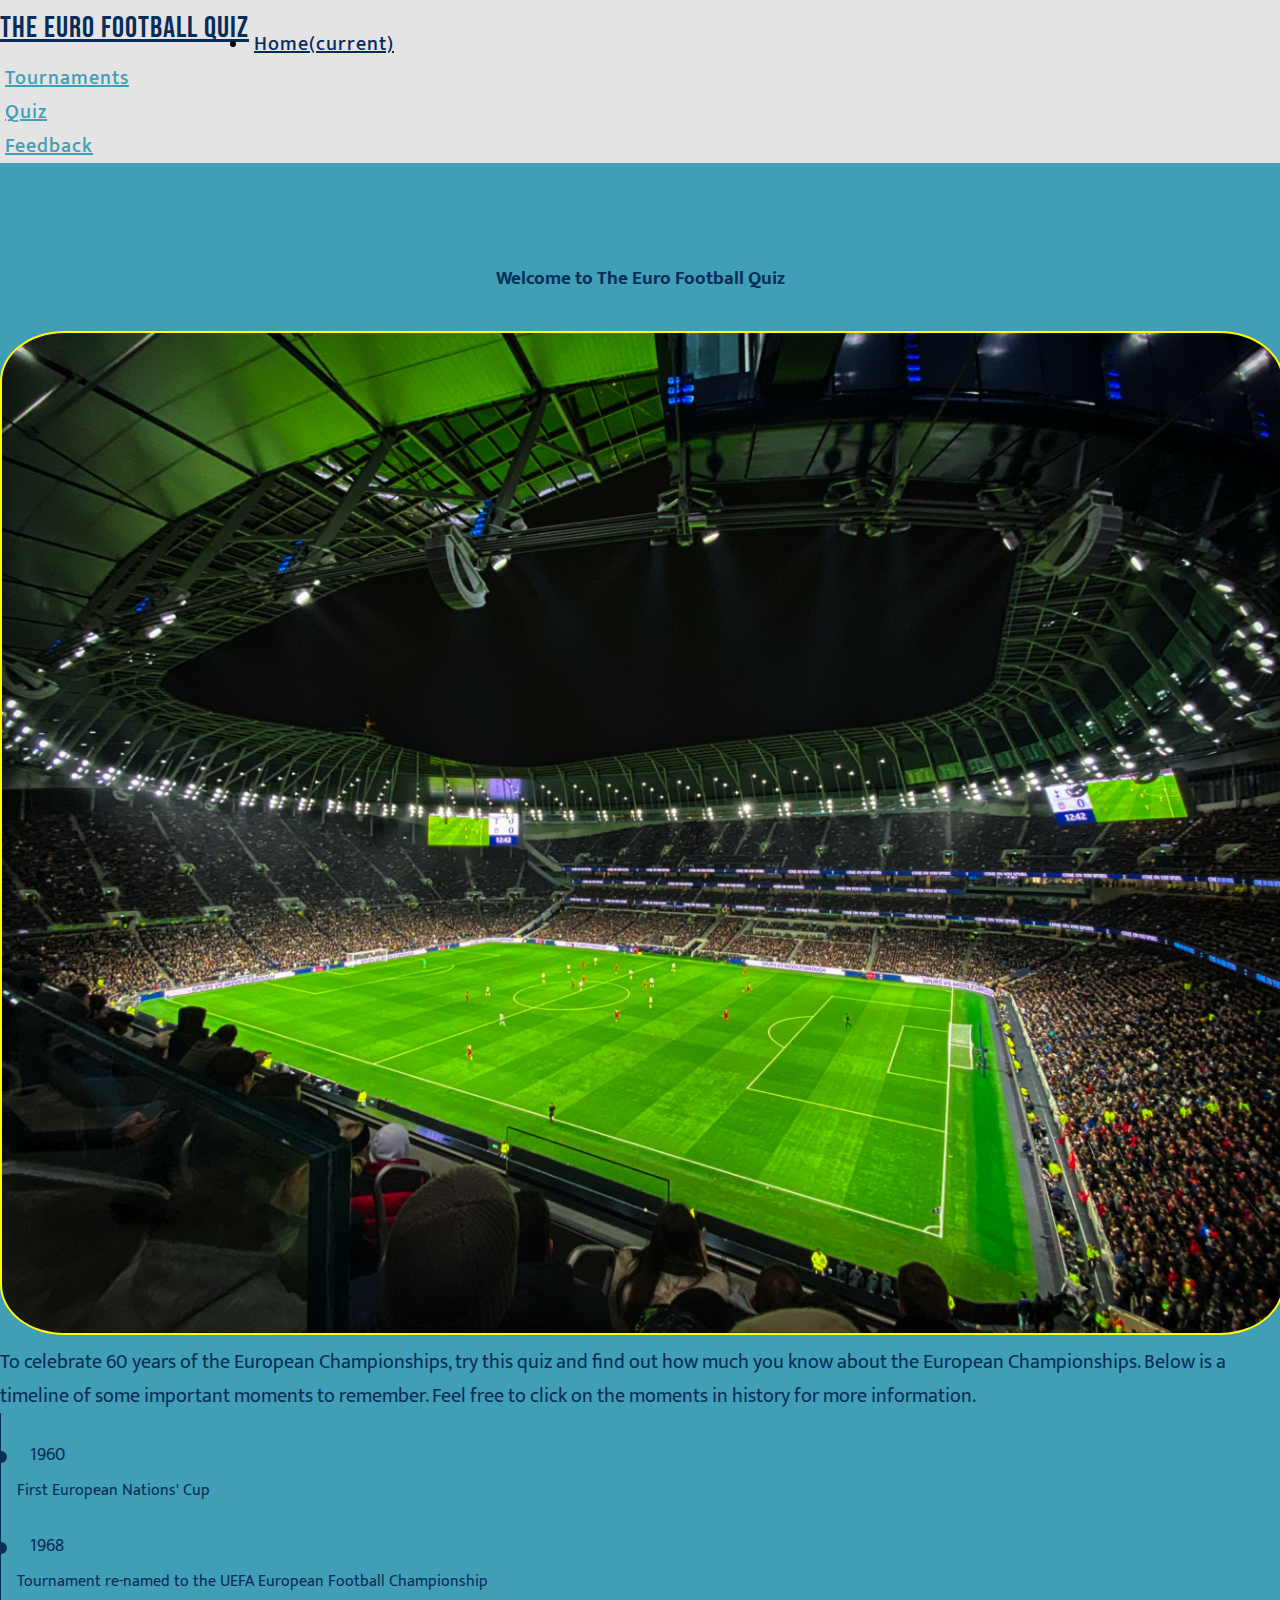
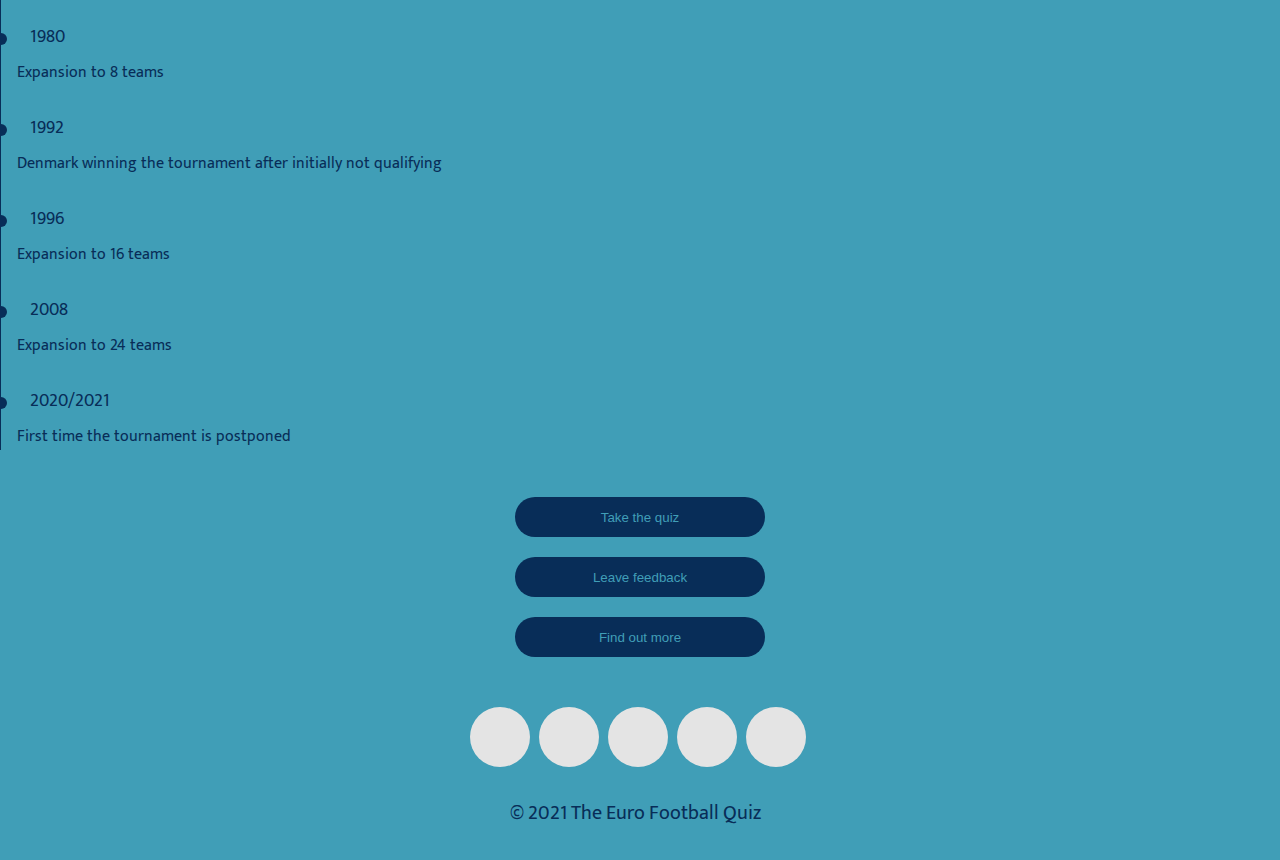
==== index.html @ 3a8a72df "class added to all html page footers for styling" ====
<!DOCTYPE html>
<html lang="en-US" class="h-100">

<head>
    <meta charset="UTF-8">
    <meta http-equiv="X-UA-Compatible" content="IE=edge">
    <meta name="viewport" content="width=device-width, initial-scale=1.0">
    <meta name="description"
        content="The Euro football quiz is full of knowledge about the tournament with a fun questions to answer">
    <meta name="keywords" content="Euros football, European football, International football cup, UEFA Euros">
    <meta name="author" content="Liam Walsh">
    <link href="https://cdn.jsdelivr.net/npm/bootstrap@5.0.1/dist/css/bootstrap.min.css" rel="stylesheet"
        integrity="sha384-+0n0xVW2eSR5OomGNYDnhzAbDsOXxcvSN1TPprVMTNDbiYZCxYbOOl7+AMvyTG2x" crossorigin="anonymous">
    <script src="https://cdn.jsdelivr.net/npm/bootstrap@5.0.1/dist/js/bootstrap.bundle.min.js"
        integrity="sha384-gtEjrD/SeCtmISkJkNUaaKMoLD0//ElJ19smozuHV6z3Iehds+3Ulb9Bn9Plx0x4" crossorigin="anonymous">
    </script>
    <link rel="stylesheet" href="https://use.fontawesome.com/releases/v5.15.3/css/all.css"
        integrity="sha384-SZXxX4whJ79/gErwcOYf+zWLeJdY/qpuqC4cAa9rOGUstPomtqpuNWT9wdPEn2fk" crossorigin="anonymous">
    <link type="text/css" rel="stylesheet" href="assets/css/style.css">
    <title>The Euro Football Quiz</title>
</head>

<body class="d-flex flex-column h-100">
    <!--
        Header includes a logo name at the top within the Navbar template from Bootstrap 5. Nav bar is fixed at the top of all html pages. 
    -->
    <header>
        <nav id="header-color" class="navbar navbar-expand-lg navbar-light fixed-top">
            <div class="container-fluid">
                <div>
                    <a class="navbar-brand" id="logo" href="index.html" aria-label="Jump to the Homepage">The Euro
                        Football Quiz</a>
                </div>
                <div>
                    <!-- toggle button -->
                    <button class="navbar-toggler" type="button" data-bs-toggle="collapse" data-bs-target="#navbarNav"
                        aria-controls="navbarNav" aria-expanded="false" aria-label="Toggle navigation">
                        <span class="navbar-toggler-icon"></span>
                    </button>
                </div>
                <div class="collapse navbar-collapse" id="navbarNav">
                    <ul class="navbar-nav" id="menulist">
                        <li class="nav-item">
                            <a class="nav-link active" aria-current="page" href="index.html"
                                aria-label="Jump to the Homepage">Home<span class="sr-only">(current)</span></a>
                        </li>
                        <li class="nav-item">
                            <a class="nav-link" href="tournaments.html"
                                aria-label="Jump to the Tournaments page">Tournaments</a>
                        </li>
                        <li class="nav-item">
                            <a class="nav-link" href="quiz.html" aria-label="Jump to the Quiz page">Quiz</a>
                        </li>
                        <li class="nav-item">
                            <a class="nav-link" href="feedback.html" aria-label="Jump to the Feedback page">Feedback</a>
                        </li>
                    </ul>
                </div>
            </div>
        </nav>
    </header>
    <!-- Main section starts here with a Sub-header title -->
    <section class="container-fluid">
        <div class="row">
            <div class="col-12">
                <h3 class="sub-header">Welcome to The Euro Football Quiz</h3>
            </div>
        </div>
        <br>
        <!-- 
            Hero Image taking up two thirds of the row with a timeline created for one third of the same row. This is designed for big screens with full width on screens below 768px for both the image and timeline
        -->
        <div class="row">
            <div class="col-12 col-md-8">
                <div id="hero-image"></div>
            </div>
            <div class="col-12 col-md-4">
                <div class="row">
                    <div class="col-12">
                        <p class="timeline-title">
                            To celebrate 60 years of the European Championships, try this quiz and find out how much
                            you know about the European Championships. Below is a timeline of some important moments to remember. Feel free to click on the moments in history for more information.
                        </p>
                    </div>
                </div>
                <div class="timeline-item" data-dates="1960">
                    <a class="timeline-link" href="https://en.wikipedia.org/wiki/UEFA_European_Championship#Beginnings"
                        aria-label="Read more about when the Tournament began (opens in new tab)" target="_blank">
                        <p>First European Nations' Cup</p>
                    </a>
                </div>
                <div class="timeline-item" data-dates="1968">
                    <a class="timeline-link" href="https://en.wikipedia.org/wiki/UEFA_Euro_1968"
                        aria-label="Read more about the tournament changing names (opens in new tab)" target="_blank">
                        <p>Tournament re-named to the UEFA European Football Championship</p>
                    </a>
                </div>
                <div class="timeline-item" data-dates="1980">
                    <a class="timeline-link"
                        href="https://en.wikipedia.org/wiki/UEFA_European_Championship#Expansion_to_8_teams"
                        aria-label="Read more about the Tournament expansion to 8 teams (opens in new tab)"
                        target="_blank">
                        <p>Expansion to 8 teams</p>
                    </a>
                </div>
                <div class="timeline-item" data-dates="1992">
                    <a class="timeline-link" href="https://en.wikipedia.org/wiki/UEFA_Euro_1992"
                        aria-label="Read more about Euro 1992 where Denmark wins (opens in new tab)" target="_blank">
                        <p>Denmark winning the tournament after initially not qualifying</p>
                    </a>
                </div>
                <div class="timeline-item" data-dates="1996">
                    <a class="timeline-link"
                        href="https://en.wikipedia.org/wiki/UEFA_European_Championship#Expansion_to_16_teams"
                        aria-label="Read more about the Tournament expansion to 16 teams (opens in new tab)"
                        target="_blank">
                        <p>Expansion to 16 teams</p>
                    </a>
                </div>
                <div class="timeline-item" data-dates="2008">
                    <a class="timeline-link"
                        href="https://en.wikipedia.org/wiki/UEFA_European_Championship#Expansion_to_24_teams"
                        aria-label="Read more about the Tournament expansion to 24 teams (opens in new tab)"
                        target="_blank">
                        <p>Expansion to 24 teams</p>
                    </a>
                </div>
                <div class="timeline-item" data-dates="2020/2021">
                    <a class="timeline-link" href="https://en.wikipedia.org/wiki/UEFA_Euro_2020"
                        aria-label="Read more about the Tournament being postponed due to the Covid-19 Pandemic (opens in new tab)"
                        target="_blank">
                        <p>First time the tournament is postponed</p>
                    </a>
                </div>
            </div>
        </div>
        <br>
        <hr>

        <!-- 
            three buttons for users to click on to take them to the tournaments, quiz, feedback pages. The buttons change position depending on the screensize the user is on. Large screens the button are side by side. On screen sizes below 768px the buttons are sitting vertically. This is done using the Bootstrap grid
        -->

        <div class="row">
            <div class="col col-lg-4" id="outer-quiz-btn">
                <button id="quiz-btn"><a class="nav-link" href="quiz.html" aria-label="Take the quiz"><span
                            class="btn-color">Take the quiz</span></a>
                </button>
            </div>
            <div class="col col-lg-4" id="outer-feedback-btn">
                <button id="feedback-btn"><a class="nav-link" href="feedback.html"
                        aria-label="leave your feedback"><span class="btn-color">Leave feedback</span></a>
                </button>
            </div>
            <div class="col col-lg-4" id="outer-find-out-more-btn">
                <button id="find-out-more-btn"><a class="nav-link" href="tournaments.html"
                        aria-label="Find out more button"><span class="btn-color">Find out more</span></a>
                </button>
            </div>
        </div>
    </section>

    <!-- Footer includes social media icons sourced from fontawesome and a paragraph for copyright using the shortcut &copy; -->

    <footer class="mt-auto">
        <div>
            <div class=icons>
                <div class="icon-balls">
                    <a href="https://www.facebook.com" aria-label="Find us on Facebook (opens in new tab)"
                        target="_blank"><i class="fab fa-facebook-f"></i>
                    </a>
                </div>
                <div class="icon-balls">
                    <a href="https://www.instagram.com/" aria-label="Find us on Instagram (opens in new tab)"
                        target="_blank"><i class="fab fa-instagram"></i>
                    </a>
                </div>
                <div class="icon-balls">
                    <a href="https://twitter.com/" aria-label="Find us on Twitter (opens in new tab)" target="_blank"><i
                            class="fab fa-twitter"></i>
                    </a>
                </div>
                <div class="icon-balls">
                    <a href="https://www.spotify.com" aria-label="Find us on Spotify (opens in new tab)"
                        target="_blank"><i class="fab fa-spotify"></i>
                    </a>
                </div>
                <div class="icon-balls">
                    <a href="https://www.youtube.com" aria-label="Find us on Youtube (opens in new tab)"
                        target="_blank"><i class="fab fa-youtube-square"></i>
                    </a>
                </div>
            </div>
        </div>
        <div>
            <p class="copyright">&copy; 2021 The Euro Football Quiz</p>
        </div>
    </footer>

</body>

</html>
---- assets/css/style.css ----
/* fonts chosen using Google Fonts */
@import url('https://fonts.googleapis.com/css2?family=Bebas+Neue&family=Mukta:wght@200;300;400;500;600;700;800&display=swap');

/* overall default css setup */
* {
    margin: 0;
    padding: 0;
    border: 0;
}

body {
    font-family: 'Mukta', sans-serif;
    color: #000;
    background-color: #409eb7;
}

/* header including text logo and navigation bar which is also a hamburger menu for smaller device screens */

#header-color {
    background-color: #e4e4e4;
}

#logo {
    font-family: 'Bebas Neue', cursive;
    font-size: 30px;
    letter-spacing: 1px;
    float: left;
    padding-top: 10px;
    color: #409eb7;
}

#logo:hover {
    color: #082d58;
}

#menulist {
    margin-left: auto;
}

#menulist a {
    font-size: 20px;
    color: #409eb7;
    letter-spacing: 1px;
    margin: 5px;
    font-weight: 500;  
}

#menulist a:hover {
    color: #f2993e;
    font-size: 30px;
}

#menulist .active {
    color: #082d58;
}

/* media queries for logo and hamburger menu on smaller screens*/

@media screen and (max-width: 365px) {
    #logo {
        font-size: 24px;
    }

    .navbar-toggler {
        padding: 0.4px 0.6px;      
    }
}

/* images */

#hero-image {
    background: url("../images/hero-image.jpg") no-repeat center center;  
    height: 800px; 
    width: 100%;
    border-radius: 5%;
    background-size: cover; 
    margin: 10px 10px 10px auto;
    border: solid 2px #FFFF00;
    padding: 0;
}

#euro-logo {
    background: url("../images/euro2020.webp") no-repeat center center;  
    height: 400px; 
    width: 100%;
    background-size: contain; 
    margin-left: 15px;
    margin-bottom: 15px;
}

#euro-trophy {
    background: url("../images/eurotrophy.webp") no-repeat center center;
    height: 400px;
    width: auto;
    background-size: cover;
    margin-bottom: 15px;
}

#quiz-image-one {
    background: url("../images/quiz-question-one.jpg") no-repeat center center;
    height: 250px;
    width: auto;
    background-size: contain;
    margin-top: 20px;
}

#quiz-image-two {
    background: url("../images/quiz-question-two.jpg") no-repeat center center;
    height: 250px;
    width: auto;
    background-size: contain;
    margin-top: 20px;
}

#quiz-image-three {
    background: url("../images/quiz-question-three.webp") no-repeat center center;
    height: 250px;
    width: auto;
    background-size: contain;
    margin-top: 20px;
}

#quiz-image-four {
    background: url("../images/quiz-question-four.jpg") no-repeat center center;
    height: 250px;
    width: auto;
    background-size: contain;
    margin-top: 20px;
}

#quiz-image-five {
    background: url("../images/quiz-question-five.jpg") no-repeat center center;
    height: 250px;
    width: auto;
    background-size: contain;
    margin-top: 20px;
}

#quiz-image-six {
    background: url("../images/quiz-question-six.png") no-repeat center center;
    height: 250px;
    width: auto;
    background-size: contain;
    margin-top: 20px;
}

/* media queries for euro logo image on bigger screen sizes */

@media screen and (min-width: 768px) {
    #euro-logo {
        margin: 15px;
        height: 350px;
    }
}

/* media queries for hero image on smaller screen sizes */

@media screen and (max-width: 767px) {
    #hero-image {
        height: 400px; 
    }
}

@media screen and (min-width: 768px) and (max-width: 1400px) {
    #hero-image {
        height: 1000px; 
    }
}

/* media queries for euro logo image on smaller and screen sizes */

@media screen and (max-width: 375px) {
    #euro-logo {
        height: 300px;
    }
}

/* media queries for euro trophy image on bigger screen sizes */

@media screen and (min-width: 768px) and (max-width: 850px) {
    #euro-trophy {
        height: 700px;
        margin-top: 25px;
    }
}

@media screen and (min-width: 851px) and (max-width: 992px) {
    #euro-trophy {
        height: 600px;
        margin-top: 20px;
    }
}

@media screen and (min-width: 993px) and (max-width: 1200px) {
    #euro-trophy {
        height: 500px;
        margin-top: 20px;
    }
}

/* media queries for quiz image one on smaller screen sizes */

@media screen and (max-width: 375px) {
    #quiz-image-one, #quiz-image-two, #quiz-image-three #quiz-image-four, #quiz-image-five {
        height: 180px;
    }
}

@media screen and (max-width: 769px) and (max-width: 1200px) {
    #quiz-image-one, #quiz-image-two, #quiz-image-three #quiz-image-four, #quiz-image-five {
        margin-top: 50px;
    }
}

/* timeline */

.timeline-title {
    color: #082d58;
    font-size: 20px;
    text-align: left;
}

.timeline-item {
    padding: 4em 1em 0em;
    position: relative;
    border-left: 1px solid #082d58 ;
    text-align: center;
}

.timeline-item p {
    padding: 0;
    margin: 0;
    color: #082d58;
}

.timeline-link {
    text-decoration: none;
    text-align: left;
}

.timeline-item p:hover {
    color: #FFFF00;  
}

.timeline-item::before {
    content: attr(data-dates);
    position: absolute;
    left: 1.6em;
    top: 1.5em;
    display: block;
    font-family: 'Mukta', sans-serif;
    font-weight: 400;
    font-size: 18px;
    padding: 0;
    margin: 0;
    color: #082d58;
}

.timeline-item::after {
    width: 12px;
    height: 12px;
    display: block;
    top: 2.4em;
    position: absolute;
    left: -6px;
    border-radius: 12px;
    content: '';
    background: #082d58;
}

/* media queries for timeline for smaller screen sizes*/

@media screen and (max-width: 767px) and (min-width: 343px) {
    .timeline-item p {
        font-size: 20px;
    }   
}

@media screen and (max-width: 365px) {
    .timeline-title {
        font-size: 18px;
    }
}

/* headers */

.sub-header {
    color: #082d58;
    padding-top: 100px;
    text-align: center;
}

.host-sub-header {
    color: #082d58;
    padding-bottom: 20px;
}

/* paragraphs and ordered list */

.para-content, .ol-content {
    color: #082d58;
}

/* buttons */

#outer-find-out-more-btn, #outer-quiz-btn, #outer-feedback-btn {
    padding-top: 20px;
    text-align: center;
}

#outer-submit-answers-btn {
    padding-top: 0px;
    text-align: center;
}

#outer-results-btn, #outer-answers-btn, #try-again-btn {
    margin-top: 0px;
    margin-bottom: 0px;
    padding-top: 0px;
    padding-bottom: 0px;
    text-align: center;
}

@media screen and (max-width: 1300px) {
    #outer-results-btn, #outer-answers-btn, #try-again-btn {
        margin-top: 10px;
        margin-bottom: 10px;
    }
}

#outer-submit-feedback-btn {
    text-align: center;
}

#submit-feedback-btn {
    margin-top: 20px;
}

#find-out-more-btn, #quiz-btn, #feedback-btn, #submit-feedback-btn {
    background-color: #082d58;
    border-radius: 20px; 
    width: 250px;
    height: 40px;
}

#submit-answers-btn {
    background-color: #f2993e;
    color: #082d58;
    border-radius: 20px;
    width: 300px;
    height: 50px;
    font-size: 25px;
    text-transform: uppercase;
}

.hide-btn {
    display: none;
    margin: auto;
}

.results-btn {
    background-color: #f2993e;
    color: #082d58;
    border-radius: 20px;
    width: 300px;
    height: 50px;
    font-size: 25px;
    text-transform: uppercase;
}

.answers-btn {
    background-color: #e4e4e4;
    color: #082d58;
    border-radius: 20px;
    width: 300px;
    height: 50px;
    font-size: 25px;
    text-transform: uppercase;
}

.try-again-btn {
    background-color: #e4e4e4;
    color: #082d58;
    border-radius: 20px;
    width: 300px;
    height: 50px;
    font-size: 25px;
    text-transform: uppercase;
}

.answers-btn:hover, .try-again-btn:hover {
    background-color: #FFFF00;   
}

/* buttons at the bottom of the quiz adjusted in size on very small mobile screen sizes */

@media screen and (max-width: 320px) {
    .results-btn, .answers-btn, .try-again-btn, #submit-answers-btn {
        width: 250px;
        font-size: 20px;
    }
}

.btn-color {
    color: #409eb7;
}

.btn-color:hover, #submit-feedback-btn {
    color: #082d58;
}

#find-out-more-btn:hover, #quiz-btn:hover, #feedback-btn:hover, #submit-answers-btn:hover, 
#submit-feedback-btn:hover {
    background-color: #FFFF00;
}

.outer-quiz-btn {
    padding-top: 20px;
    text-align: center;
}

.quiz-btn {
    background-color: #082d58;
    border-radius: 20px; 
    width: 250px;
    height: 40px;
} 

.quiz-btn-correct {
    background-color: #f2993e;
    color: #082d58;
}

.quiz-btn-incorrect {
    background-color: #e4e4e4;
}

.quiz-btn:hover {
    background-color: #FFFF00;
}

/* media clip */

#media-clip {
    border: solid 2px #FFFF00;
    padding: 0;
}

/* google map API key used - AIzaSyAQda9xmJ0kfmy2w5QsV2WTol9pY-iTWxo sourced from Google Maps Cloud Platform*/

#map2020 {
    height: 400px;
    width: auto;
    border: solid 2px #FFFF00;
    margin-left: 10px;
    margin-bottom: 15px;
}

/* quiz */

.quiz-question {
    color: #e4e4e4;
    text-align: center;
    padding-bottom: 20px;
}

.quiz-center {
    color: #082d58;
    text-align: center;
}

.underline {
    text-decoration: none;
}

/* form */

textarea {
    height: 250px;
}

#form-header {
    margin-bottom: 30px;
}

@media screen and (max-width: 767px) {
    #email-box {
        margin-top: 20px;
    }
}

/* footer */

footer {
    margin: 20px;
    padding: 0 0 10px 0;
}

.icon-balls {
    background-color: #e4e4e4;
    height: 40px;
    width: 40px;
    border-radius: 50%;
    padding: 10px;
    margin: 30px 5px 10px auto;
    display: inline-block;
}

.icons, a {
    text-align: center;
    color: #082d58;
}

.icon-balls:hover {
    background-color: #FFFF00;
}

.copyright {
    margin-right: 10px;
    padding-top: 10px;
    color: #082d58;
    text-align: center;
    font-size: 20px;
}

/* media queries for copright text in footer for small screen sizes */

@media screen and (max-width: 300px) {
    .copyright {
        font-size: 15px;
    }
}
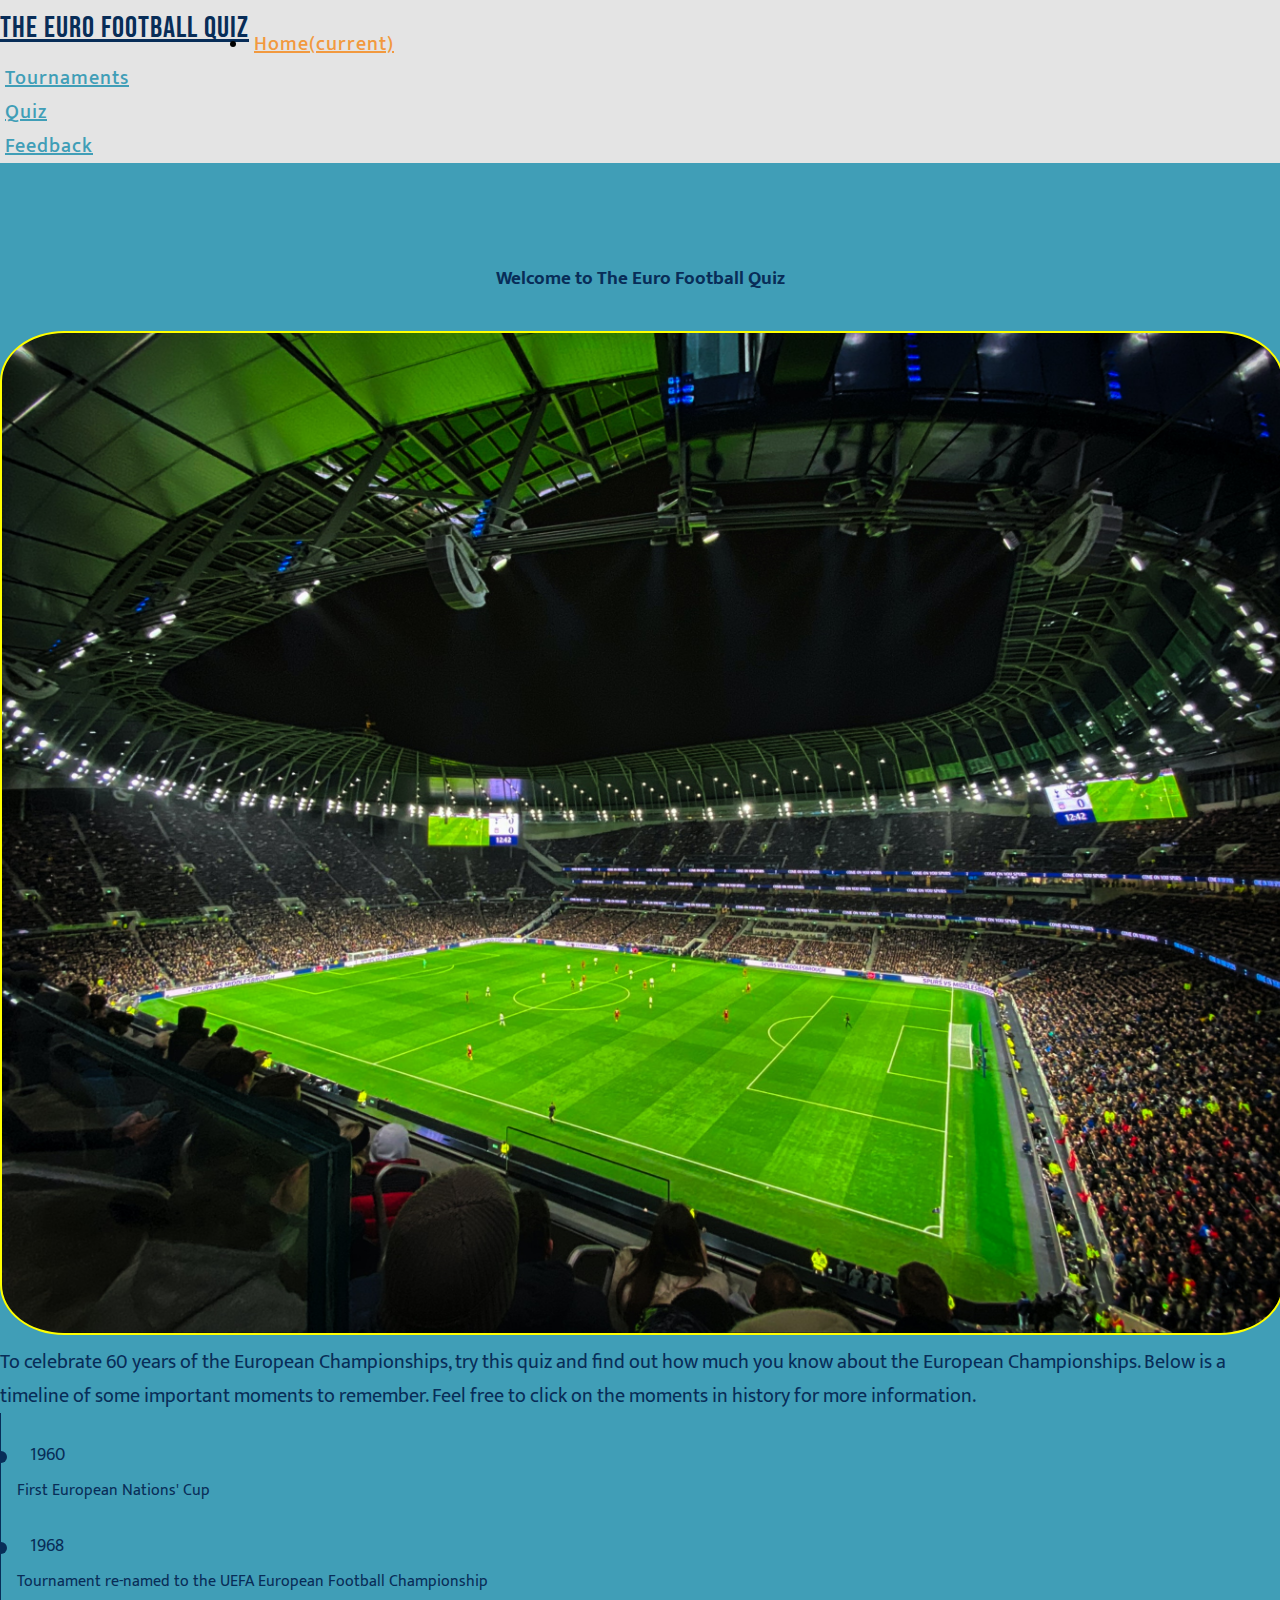
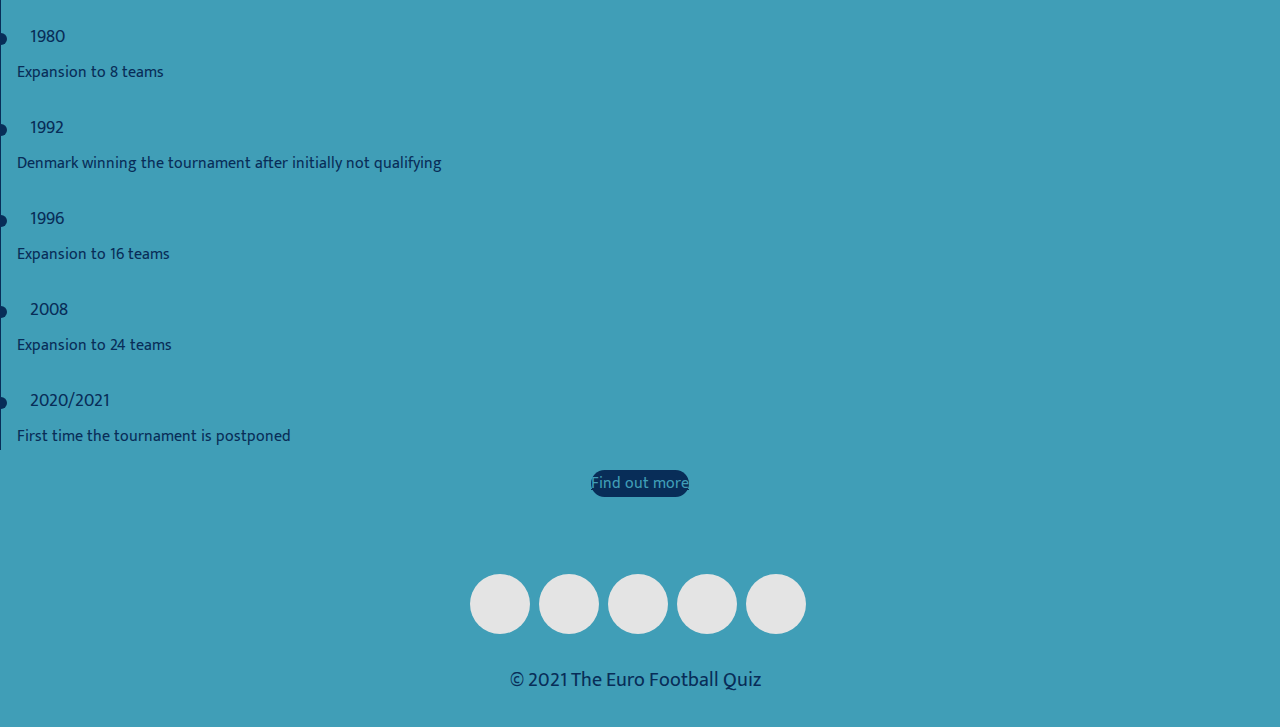
==== commit b611868c: "HTML tested" ====
--- a/index.html
+++ b/index.html
@@ -5,24 +5,29 @@
     <meta charset="UTF-8">
     <meta http-equiv="X-UA-Compatible" content="IE=edge">
     <meta name="viewport" content="width=device-width, initial-scale=1.0">
+    <!-- Meta tags for good SEO -->
     <meta name="description"
-        content="The Euro football quiz is full of knowledge about the tournament with a fun questions to answer">
-    <meta name="keywords" content="Euros football, European football, International football cup, UEFA Euros">
+        content="The Euro football quiz is full of information about all Euro tournaments with a fun quiz to try">
+    <meta name="keywords"
+        content="Euros football, European football, European nationals cup, International football cup, UEFA Euros">
     <meta name="author" content="Liam Walsh">
+    <!-- External script and link from Bootstrap5 -->
     <link href="https://cdn.jsdelivr.net/npm/bootstrap@5.0.1/dist/css/bootstrap.min.css" rel="stylesheet"
         integrity="sha384-+0n0xVW2eSR5OomGNYDnhzAbDsOXxcvSN1TPprVMTNDbiYZCxYbOOl7+AMvyTG2x" crossorigin="anonymous">
     <script src="https://cdn.jsdelivr.net/npm/bootstrap@5.0.1/dist/js/bootstrap.bundle.min.js"
         integrity="sha384-gtEjrD/SeCtmISkJkNUaaKMoLD0//ElJ19smozuHV6z3Iehds+3Ulb9Bn9Plx0x4" crossorigin="anonymous">
     </script>
+    <!-- External link from fontawesome for icons -->
     <link rel="stylesheet" href="https://use.fontawesome.com/releases/v5.15.3/css/all.css"
         integrity="sha384-SZXxX4whJ79/gErwcOYf+zWLeJdY/qpuqC4cAa9rOGUstPomtqpuNWT9wdPEn2fk" crossorigin="anonymous">
+    <!-- Local script for CSS -->
     <link type="text/css" rel="stylesheet" href="assets/css/style.css">
     <title>The Euro Football Quiz</title>
 </head>
 
 <body class="d-flex flex-column h-100">
     <!--
-        Header includes a logo name at the top within the Navbar template from Bootstrap 5. Nav bar is fixed at the top of all html pages. 
+        Header includes a logo name at the top within the Navbar template from Bootstrap 5. Nav bar is fixed at the top of all visable pages using the class fixed-top 
     -->
     <header>
         <nav id="header-color" class="navbar navbar-expand-lg navbar-light fixed-top">
@@ -59,7 +64,7 @@
             </div>
         </nav>
     </header>
-    <!-- Main section starts here with a Sub-header title -->
+    <!-- Main section starts here with a Sub-header title. Bootstrap container used for structure -->
     <section class="container-fluid">
         <div class="row">
             <div class="col-12">
@@ -79,10 +84,12 @@
                     <div class="col-12">
                         <p class="timeline-title">
                             To celebrate 60 years of the European Championships, try this quiz and find out how much
-                            you know about the European Championships. Below is a timeline of some important moments to remember. Feel free to click on the moments in history for more information.
+                            you know about the European Championships. Below is a timeline of some important moments to
+                            remember. Feel free to click on the moments in history for more information.
                         </p>
                     </div>
                 </div>
+                <!-- Timeline with external links to relevant Wikipedia articles -->
                 <div class="timeline-item" data-dates="1960">
                     <a class="timeline-link" href="https://en.wikipedia.org/wiki/UEFA_European_Championship#Beginnings"
                         aria-label="Read more about when the Tournament began (opens in new tab)" target="_blank">
@@ -132,16 +139,20 @@
                         <p>First time the tournament is postponed</p>
                     </a>
                 </div>
+                <div class="row">
+                    <div class="col-12" id="outer-find-out-more-btn">
+                        <a id="find-out-more-btn" class="nav-link" href="tournaments.html"
+                        aria-label="Find out more button"><span class="btn-color">Find out more</span></a>
+                    </div>
+                </div>
             </div>
         </div>
         <br>
         <hr>
-
         <!-- 
-            three buttons for users to click on to take them to the tournaments, quiz, feedback pages. The buttons change position depending on the screensize the user is on. Large screens the button are side by side. On screen sizes below 768px the buttons are sitting vertically. This is done using the Bootstrap grid
+            Three buttons for users to click on to take them to the tournaments, quiz, feedback pages. The buttons change position depending on the screensize the user is on. Large screens the button are side by side. On smaller screen sizes these buttons re-position according to the size of the screen to continue good UX. On mobile screen sizes the buttons are sitting vertically. This is done using the Bootstrap grid.
         -->
-
-        <div class="row">
+        <!-- <div class="row">
             <div class="col col-lg-4" id="outer-quiz-btn">
                 <button id="quiz-btn"><a class="nav-link" href="quiz.html" aria-label="Take the quiz"><span
                             class="btn-color">Take the quiz</span></a>
@@ -157,11 +168,10 @@
                         aria-label="Find out more button"><span class="btn-color">Find out more</span></a>
                 </button>
             </div>
-        </div>
+        </div> -->
+        
     </section>
-
     <!-- Footer includes social media icons sourced from fontawesome and a paragraph for copyright using the shortcut &copy; -->
-
     <footer class="mt-auto">
         <div>
             <div class=icons>
--- a/assets/css/style.css
+++ b/assets/css/style.css
@@ -1,7 +1,7 @@
-/* fonts chosen using Google Fonts */
+/* Fonts chosen using Google Fonts */
 @import url('https://fonts.googleapis.com/css2?family=Bebas+Neue&family=Mukta:wght@200;300;400;500;600;700;800&display=swap');
 
-/* overall default css setup */
+/* Overall default css setup */
 * {
     margin: 0;
     padding: 0;
@@ -14,7 +14,7 @@
     background-color: #409eb7;
 }
 
-/* header including text logo and navigation bar which is also a hamburger menu for smaller device screens */
+/* Header including text logo and navigation bar which is also a hamburger menu for smaller device screens */
 
 #header-color {
     background-color: #e4e4e4;
@@ -46,15 +46,15 @@
 }
 
 #menulist a:hover {
+    color: #082d58;
+    font-size: 30px;
+}
+
+#menulist .active {
     color: #f2993e;
-    font-size: 30px;
-}
-
-#menulist .active {
-    color: #082d58;
-}
-
-/* media queries for logo and hamburger menu on smaller screens*/
+}
+
+/* Media queries for logo and hamburger menu on smaller screens*/
 
 @media screen and (max-width: 365px) {
     #logo {
@@ -66,7 +66,7 @@
     }
 }
 
-/* images */
+/* Images */
 
 #hero-image {
     background: url("../images/hero-image.jpg") no-repeat center center;  
@@ -144,7 +144,7 @@
     margin-top: 20px;
 }
 
-/* media queries for euro logo image on bigger screen sizes */
+/* Media queries for euro logo image on bigger screen sizes */
 
 @media screen and (min-width: 768px) {
     #euro-logo {
@@ -153,7 +153,7 @@
     }
 }
 
-/* media queries for hero image on smaller screen sizes */
+/* Media queries for hero image on smaller screen sizes */
 
 @media screen and (max-width: 767px) {
     #hero-image {
@@ -167,7 +167,7 @@
     }
 }
 
-/* media queries for euro logo image on smaller and screen sizes */
+/* Media queries for euro logo image on smaller and screen sizes */
 
 @media screen and (max-width: 375px) {
     #euro-logo {
@@ -175,7 +175,7 @@
     }
 }
 
-/* media queries for euro trophy image on bigger screen sizes */
+/* Media queries for euro trophy image on bigger screen sizes */
 
 @media screen and (min-width: 768px) and (max-width: 850px) {
     #euro-trophy {
@@ -198,7 +198,7 @@
     }
 }
 
-/* media queries for quiz image one on smaller screen sizes */
+/* Media queries for quiz image one on smaller screen sizes */
 
 @media screen and (max-width: 375px) {
     #quiz-image-one, #quiz-image-two, #quiz-image-three #quiz-image-four, #quiz-image-five {
@@ -212,7 +212,7 @@
     }
 }
 
-/* timeline */
+/* Timeline */
 
 .timeline-title {
     color: #082d58;
@@ -268,7 +268,7 @@
     background: #082d58;
 }
 
-/* media queries for timeline for smaller screen sizes*/
+/* Media queries for timeline for smaller screen sizes*/
 
 @media screen and (max-width: 767px) and (min-width: 343px) {
     .timeline-item p {
@@ -282,7 +282,7 @@
     }
 }
 
-/* headers */
+/* Headers */
 
 .sub-header {
     color: #082d58;
@@ -295,13 +295,15 @@
     padding-bottom: 20px;
 }
 
-/* paragraphs and ordered list */
+/* Paragraphs and Ordered List */
 
 .para-content, .ol-content {
     color: #082d58;
 }
 
-/* buttons */
+/* Buttons */
+
+
 
 #outer-find-out-more-btn, #outer-quiz-btn, #outer-feedback-btn {
     padding-top: 20px;
@@ -321,6 +323,7 @@
     text-align: center;
 }
 
+/* Media queries for screen sizes up to 1300px */
 @media screen and (max-width: 1300px) {
     #outer-results-btn, #outer-answers-btn, #try-again-btn {
         margin-top: 10px;
@@ -336,11 +339,20 @@
     margin-top: 20px;
 }
 
-#find-out-more-btn, #quiz-btn, #feedback-btn, #submit-feedback-btn {
+#find-out-more-btn, #quiz-btn, #submit-feedback-btn {
     background-color: #082d58;
     border-radius: 20px; 
     width: 250px;
     height: 40px;
+}
+
+#feedback-btn {
+    color:#409eb7;
+    background-color: #082d58;
+    border-radius: 20px; 
+    width: 250px;
+    height: 40px;
+    padding-top: 8px;
 }
 
 #submit-answers-btn {
@@ -376,6 +388,7 @@
     height: 50px;
     font-size: 25px;
     text-transform: uppercase;
+    padding-top: 5px;
 }
 
 .try-again-btn {
@@ -386,14 +399,14 @@
     height: 50px;
     font-size: 25px;
     text-transform: uppercase;
+    padding-top: 5px;
 }
 
 .answers-btn:hover, .try-again-btn:hover {
     background-color: #FFFF00;   
 }
 
-/* buttons at the bottom of the quiz adjusted in size on very small mobile screen sizes */
-
+/* Buttons at the bottom of the quiz adjusted in size on very small mobile screen sizes */
 @media screen and (max-width: 320px) {
     .results-btn, .answers-btn, .try-again-btn, #submit-answers-btn {
         width: 250px;
@@ -405,16 +418,21 @@
     color: #409eb7;
 }
 
-.btn-color:hover, #submit-feedback-btn {
+.btn-color:hover {
+    color: #082d58;
+}
+
+#submit-feedback-btn {
     color: #082d58;
 }
 
 #find-out-more-btn:hover, #quiz-btn:hover, #feedback-btn:hover, #submit-answers-btn:hover, 
 #submit-feedback-btn:hover {
     background-color: #FFFF00;
-}
-
-.outer-quiz-btn {
+    color: #082d58;
+}
+
+.outer-quiz-btn, .clue-btn, .outer-answers-btn {
     padding-top: 20px;
     text-align: center;
 }
@@ -424,6 +442,7 @@
     border-radius: 20px; 
     width: 250px;
     height: 40px;
+    color: #409eb7;
 } 
 
 .quiz-btn-correct {
@@ -433,20 +452,25 @@
 
 .quiz-btn-incorrect {
     background-color: #e4e4e4;
-}
-
-.quiz-btn:hover {
-    background-color: #FFFF00;
-}
-
-/* media clip */
+    color: #082d58;
+}
+
+.correct-answers-btn {
+    background-color: #f2993e;
+    border-radius: 20px; 
+    width: 250px;
+    height: 40px;
+    color: #082d58;
+} 
+
+/* Media Clip */
 
 #media-clip {
     border: solid 2px #FFFF00;
     padding: 0;
 }
 
-/* google map API key used - AIzaSyAQda9xmJ0kfmy2w5QsV2WTol9pY-iTWxo sourced from Google Maps Cloud Platform*/
+/* Google map API key used - AIzaSyAQda9xmJ0kfmy2w5QsV2WTol9pY-iTWxo sourced from Google Maps Cloud Platform*/
 
 #map2020 {
     height: 400px;
@@ -456,7 +480,7 @@
     margin-bottom: 15px;
 }
 
-/* quiz */
+/* Quiz */
 
 .quiz-question {
     color: #e4e4e4;
@@ -473,7 +497,7 @@
     text-decoration: none;
 }
 
-/* form */
+/* Feedback form */
 
 textarea {
     height: 250px;
@@ -483,13 +507,21 @@
     margin-bottom: 30px;
 }
 
+.form-control {
+    border: 1px solid #FFFF00;
+    border-radius: 1rem;
+    background-color: #e4e4e4;
+    color: #082d58
+}
+
+/* Media query giving margin on smaller screen sizes between the name and email text boxes in the contact form */
 @media screen and (max-width: 767px) {
     #email-box {
         margin-top: 20px;
     }
 }
 
-/* footer */
+/* Footer */
 
 footer {
     margin: 20px;
@@ -523,7 +555,7 @@
     font-size: 20px;
 }
 
-/* media queries for copright text in footer for small screen sizes */
+/* Media queries for copright text in footer for small screen sizes */
 
 @media screen and (max-width: 300px) {
     .copyright {
@@ -531,6 +563,121 @@
     }
 }
 
-
-
-
+/* Media queries for being screen sizes at 2000px and above */
+
+@media screen and (min-width: 2000px) {
+    #logo {
+        font-size: 60px;
+    }
+
+    #menulist a {
+        font-size: 40px;  
+    }
+
+    .sub-header {
+        padding-top: 200px;
+        padding-bottom: 50px;
+        font-size: 56px;
+    }
+
+    #hero-image {
+        height: 1600px; 
+    }
+
+    .timeline-title, .host-sub-header, .quiz-question, .quiz-center {
+        font-size: 40px;
+    }
+
+    .timeline-item {
+        font-size: 28px;
+    }
+    
+    .timeline-item p {
+        font-size: 28px;
+    }
+
+    .timeline-item::before {
+        font-size: 28px;
+    }
+
+    #quiz-btn, #feedback-btn, #find-out-more-btn, .quiz-btn, .correct-answers-btn {
+        width: 500px;
+        height: 76px;
+        border-radius: 40px;
+        font-size: 32px;
+    }
+
+    .btn-color {
+        font-size: 32px;
+    }
+
+    .nav-link {
+        padding: 0px;
+    }
+
+    #euro-logo, #euro-trophy, #media-clip, #map2020 { 
+        height: 800px; 
+    }
+
+    .para-content, .ol-content {
+        font-size: 32px;
+    }
+
+    .outer-quiz-btn, .clue-btn, .outer-answers-btn {
+        padding-top: 32px;
+    }
+
+    #submit-answers-btn, .results-btn, .answers-btn, .try-again-btn {
+        border-radius: 50px;
+        width: 600px;
+        height: 100px;
+        font-size: 50px;
+    }
+
+    #outer-answers-btn, #try-again-btn {
+        padding: 20px;
+    }
+
+    #quiz-image-one, #quiz-image-two, #quiz-image-three, #quiz-image-four, #quiz-image-five, #quiz-image-six {
+        height: 500px;
+    }
+
+    #submit-feedback-btn {
+        font-size: 32px;
+        border-radius: 40px;
+        width: 500px;
+        height: 80px;
+    }
+
+    textarea {
+        height: 700px;
+    }
+    
+    #form-header {
+        margin-bottom: 60px;
+    }
+
+    .form-control {
+        font-size: 2rem;
+    }
+
+    .icon-balls {
+        height: 70px;
+        width: 70px;
+        margin: 50px 10px 20px auto;
+    }
+
+    .icons, a {
+       font-size: 35px;
+    }
+
+    .copyright {
+        font-size: 40px;
+    }
+}
+
+/* End of CSS */
+
+
+
+
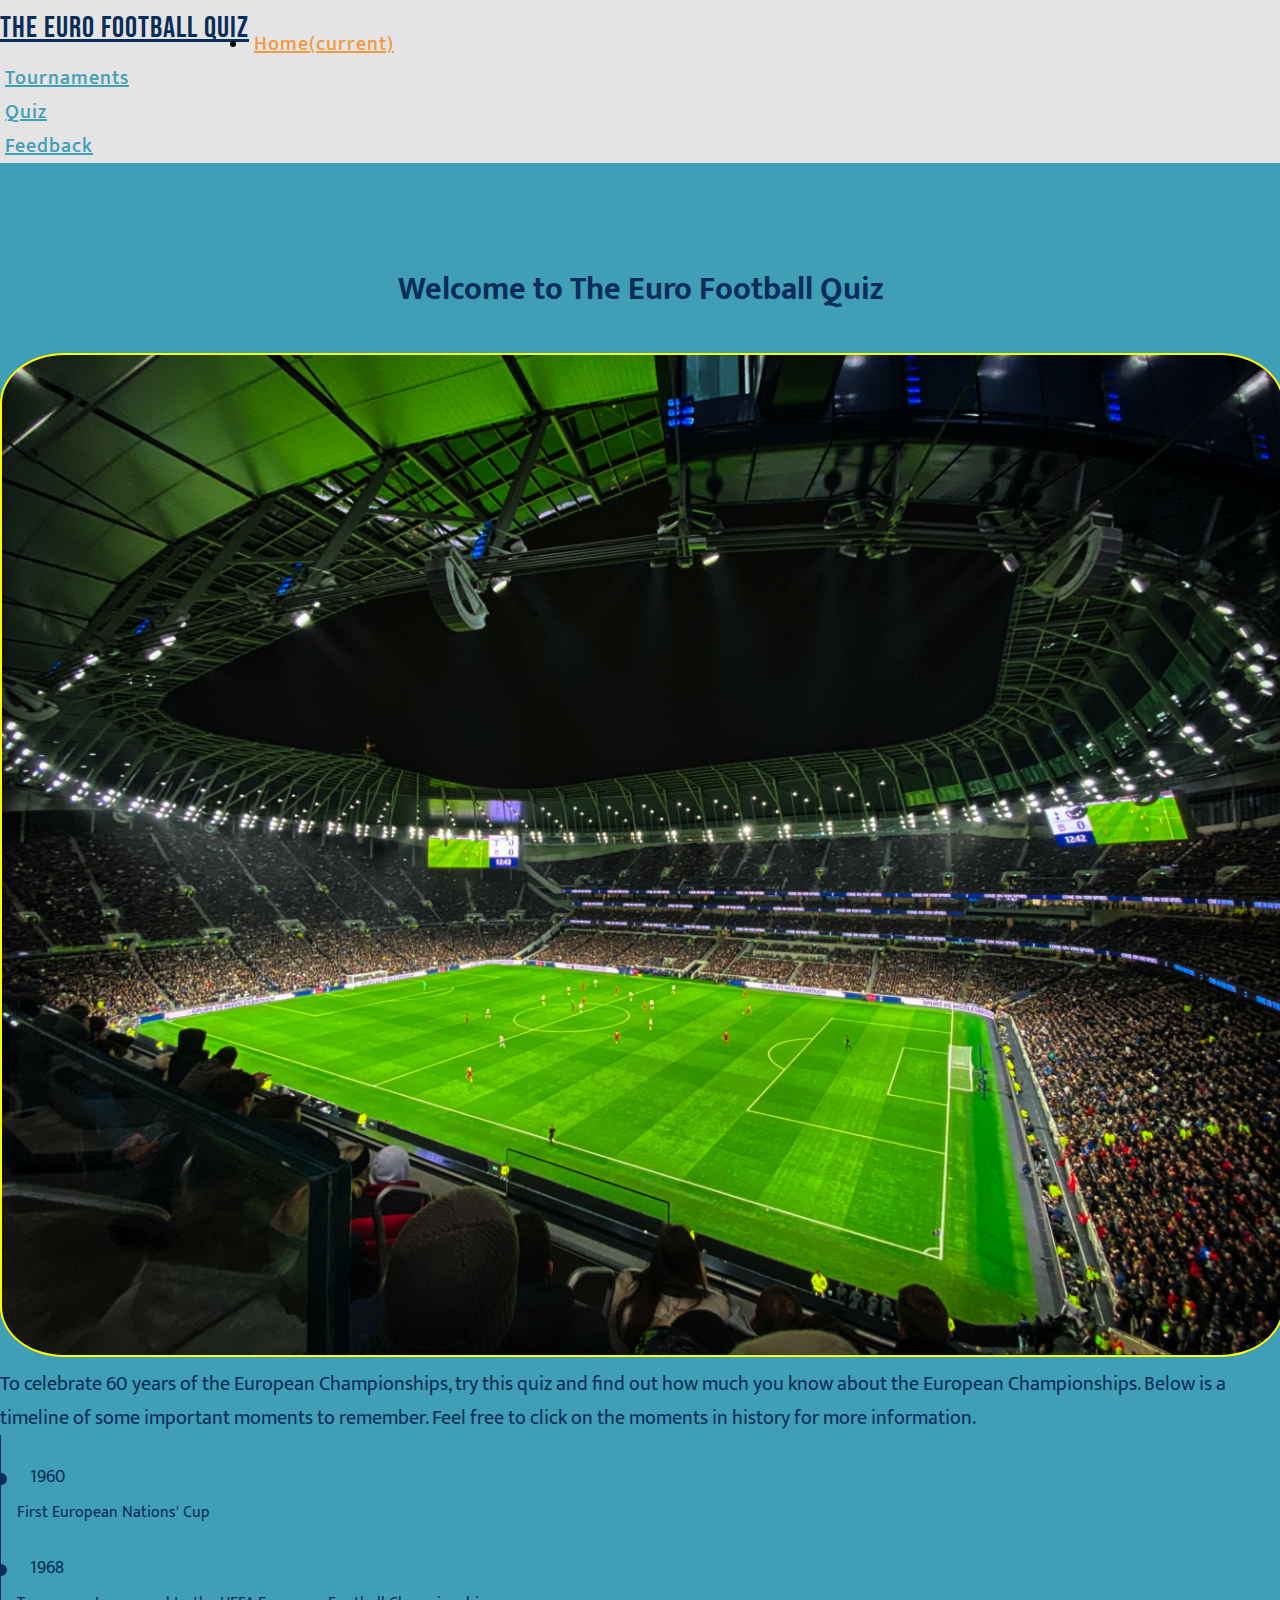
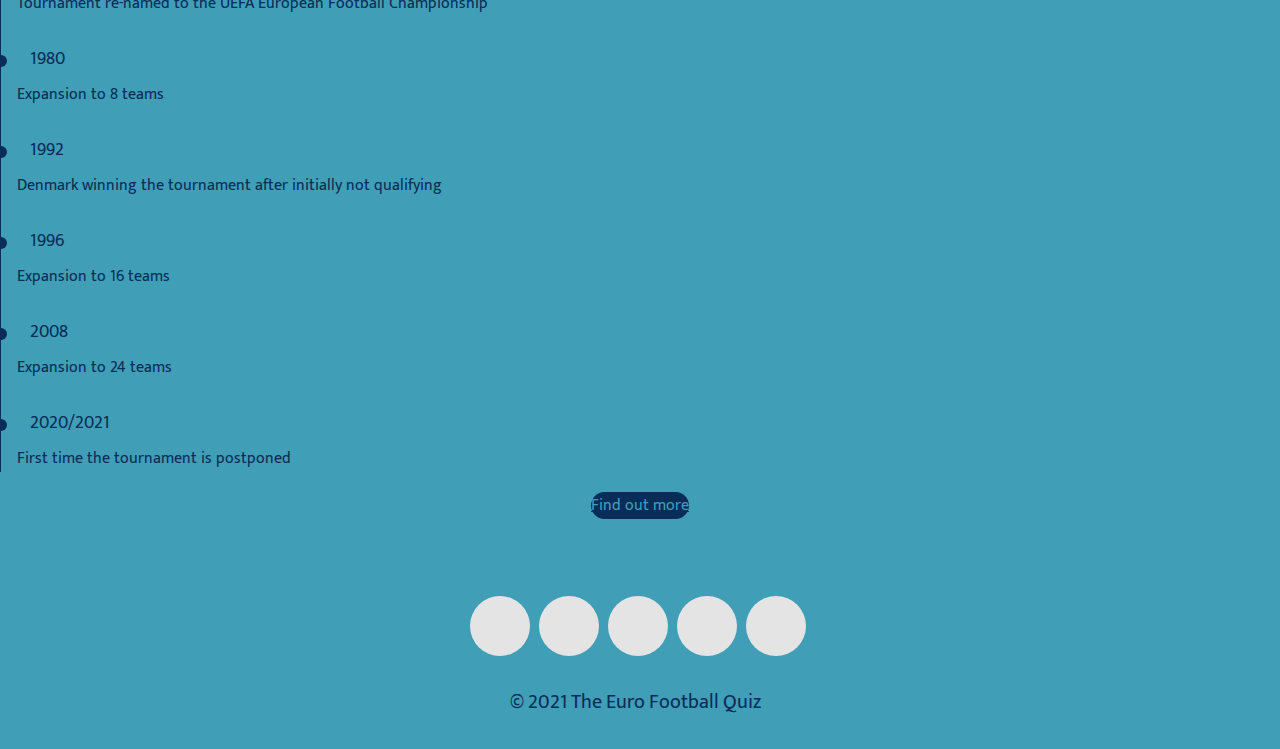
==== commit 1499dcb7: "html pages validated" ====
--- a/index.html
+++ b/index.html
@@ -22,6 +22,9 @@
         integrity="sha384-SZXxX4whJ79/gErwcOYf+zWLeJdY/qpuqC4cAa9rOGUstPomtqpuNWT9wdPEn2fk" crossorigin="anonymous">
     <!-- Local script for CSS -->
     <link type="text/css" rel="stylesheet" href="assets/css/style.css">
+    <i class="fas fa-futbol"></i>
+    <!-- source: https://gauger.io/fonticon/ -->
+    <link rel="icon" type="image/png" href="assets/images/futbol.ico"/>
     <title>The Euro Football Quiz</title>
 </head>
 
@@ -68,7 +71,7 @@
     <section class="container-fluid">
         <div class="row">
             <div class="col-12">
-                <h3 class="sub-header">Welcome to The Euro Football Quiz</h3>
+                <h1 class="sub-header">Welcome to The Euro Football Quiz</h1>
             </div>
         </div>
         <br>
@@ -139,37 +142,17 @@
                         <p>First time the tournament is postponed</p>
                     </a>
                 </div>
-                <div class="row">
+                <!-- Buttons for users to click on to take them to the tournaments page -->
+                <div class="row container-fluid">
                     <div class="col-12" id="outer-find-out-more-btn">
                         <a id="find-out-more-btn" class="nav-link" href="tournaments.html"
-                        aria-label="Find out more button"><span class="btn-color">Find out more</span></a>
+                            aria-label="Find out more button"><span class="btn-color">Find out more</span></a>
                     </div>
                 </div>
             </div>
         </div>
         <br>
         <hr>
-        <!-- 
-            Three buttons for users to click on to take them to the tournaments, quiz, feedback pages. The buttons change position depending on the screensize the user is on. Large screens the button are side by side. On smaller screen sizes these buttons re-position according to the size of the screen to continue good UX. On mobile screen sizes the buttons are sitting vertically. This is done using the Bootstrap grid.
-        -->
-        <!-- <div class="row">
-            <div class="col col-lg-4" id="outer-quiz-btn">
-                <button id="quiz-btn"><a class="nav-link" href="quiz.html" aria-label="Take the quiz"><span
-                            class="btn-color">Take the quiz</span></a>
-                </button>
-            </div>
-            <div class="col col-lg-4" id="outer-feedback-btn">
-                <button id="feedback-btn"><a class="nav-link" href="feedback.html"
-                        aria-label="leave your feedback"><span class="btn-color">Leave feedback</span></a>
-                </button>
-            </div>
-            <div class="col col-lg-4" id="outer-find-out-more-btn">
-                <button id="find-out-more-btn"><a class="nav-link" href="tournaments.html"
-                        aria-label="Find out more button"><span class="btn-color">Find out more</span></a>
-                </button>
-            </div>
-        </div> -->
-        
     </section>
     <!-- Footer includes social media icons sourced from fontawesome and a paragraph for copyright using the shortcut &copy; -->
     <footer class="mt-auto">
--- a/assets/css/style.css
+++ b/assets/css/style.css
@@ -303,10 +303,12 @@
 
 /* Buttons */
 
+#outer-find-out-more-btn, #outer-feedback-btn {
+    padding-top: 20px;
+}
 
 
 #outer-find-out-more-btn, #outer-quiz-btn, #outer-feedback-btn {
-    padding-top: 20px;
     text-align: center;
 }
 
@@ -342,7 +344,7 @@
 #find-out-more-btn, #quiz-btn, #submit-feedback-btn {
     background-color: #082d58;
     border-radius: 20px; 
-    width: 250px;
+    width: 200px;
     height: 40px;
 }
 
@@ -352,7 +354,7 @@
     border-radius: 20px; 
     width: 250px;
     height: 40px;
-    padding-top: 8px;
+    padding: 7px 60px;
 }
 
 #submit-answers-btn {
@@ -381,6 +383,17 @@
 }
 
 .answers-btn {
+    background-color: #e4e4e4;
+    color: #082d58;
+    border-radius: 20px;
+    width: 300px;
+    height: 50px;
+    font-size: 25px;
+    text-transform: uppercase;
+    padding: 5px 80px;
+}
+
+.try-again-btn {
     background-color: #e4e4e4;
     color: #082d58;
     border-radius: 20px;
@@ -391,15 +404,11 @@
     padding-top: 5px;
 }
 
-.try-again-btn {
-    background-color: #e4e4e4;
-    color: #082d58;
-    border-radius: 20px;
-    width: 300px;
-    height: 50px;
-    font-size: 25px;
-    text-transform: uppercase;
-    padding-top: 5px;
+/* Media queries for small mobile screen sizes - padding to align text inside buttons */
+@media screen and (max-width: 320px) {
+    .try-again-btn, .answers-btn {
+        padding-top: 10px;
+    }
 }
 
 .answers-btn:hover, .try-again-btn:hover {
@@ -601,9 +610,12 @@
     }
 
     #quiz-btn, #feedback-btn, #find-out-more-btn, .quiz-btn, .correct-answers-btn {
-        width: 500px;
-        height: 76px;
+        width: 450px;
+        height: 60px;
         border-radius: 40px;
+    }
+
+    .quiz-btn, .correct-answers-btn {
         font-size: 32px;
     }
 
@@ -630,7 +642,7 @@
     #submit-answers-btn, .results-btn, .answers-btn, .try-again-btn {
         border-radius: 50px;
         width: 600px;
-        height: 100px;
+        height: 80px;
         font-size: 50px;
     }
 
